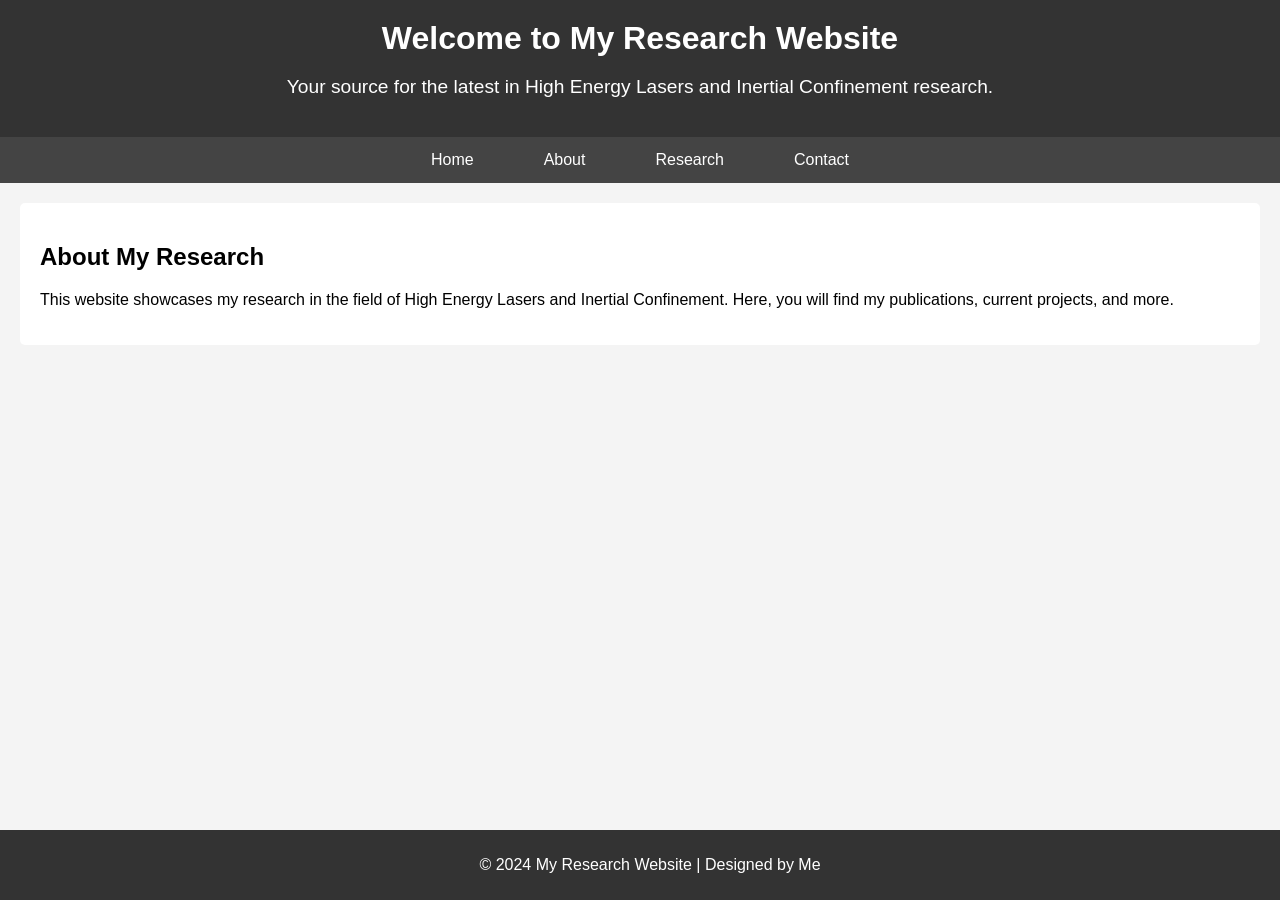
==== index.html @ 30104239 "Added styles.css - updated index.html" ====
<!DOCTYPE html>
<html lang="en">
<head>
    <meta charset="UTF-8">
    <meta name="viewport" content="width=device-width, initial-scale=1.0">
    <title>My Research Website</title>
    <link rel="stylesheet" href="styles.css">
</head>
<body>
    <header>
        <h1>Welcome to My Research Website</h1>
        <p>Your source for the latest in High Energy Lasers and Inertial Confinement research.</p>
    </header>
    
    <nav>
        <ul>
            <li><a href="#home">Home</a></li>
            <li><a href="#about">About</a></li>
            <li><a href="#research">Research</a></li>
            <li><a href="#contact">Contact</a></li>
        </ul>
    </nav>
    
    <section id="content">
        <h2>About My Research</h2>
        <p>This website showcases my research in the field of High Energy Lasers and Inertial Confinement. Here, you will find my publications, current projects, and more.</p>
    </section>
    
    <footer>
        <p>&copy; 2024 My Research Website | Designed by Me</p>
    </footer>
</body>
</html>
---- styles.css ----
/* General Styles */
body {
    font-family: Arial, sans-serif;
    margin: 0;
    padding: 0;
    background-color: #f4f4f4;
}

/* Header Styles */
header {
    background-color: #333;
    color: white;
    padding: 20px;
    text-align: center;
}

header h1 {
    margin: 0;
}

header p {
    font-size: 1.2em;
}

/* Navigation Styles */
nav {
    background-color: #444;
    overflow: hidden;
}

nav ul {
    list-style: none;
    padding: 0;
    margin: 0;
    display: flex;
    justify-content: center;
}

nav ul li {
    margin: 0 15px;
}

nav ul li a {
    color: white;
    text-decoration: none;
    padding: 14px 20px;
    display: block;
}

nav ul li a:hover {
    background-color: #555;
}

/* Content Styles */
#content {
    padding: 20px;
    margin: 20px;
    background-color: white;
    border-radius: 5px;
}

/* Footer Styles */
footer {
    background-color: #333;
    color: white;
    text-align: center;
    padding: 10px;
    position: fixed;
    width: 100%;
    bottom: 0;
}
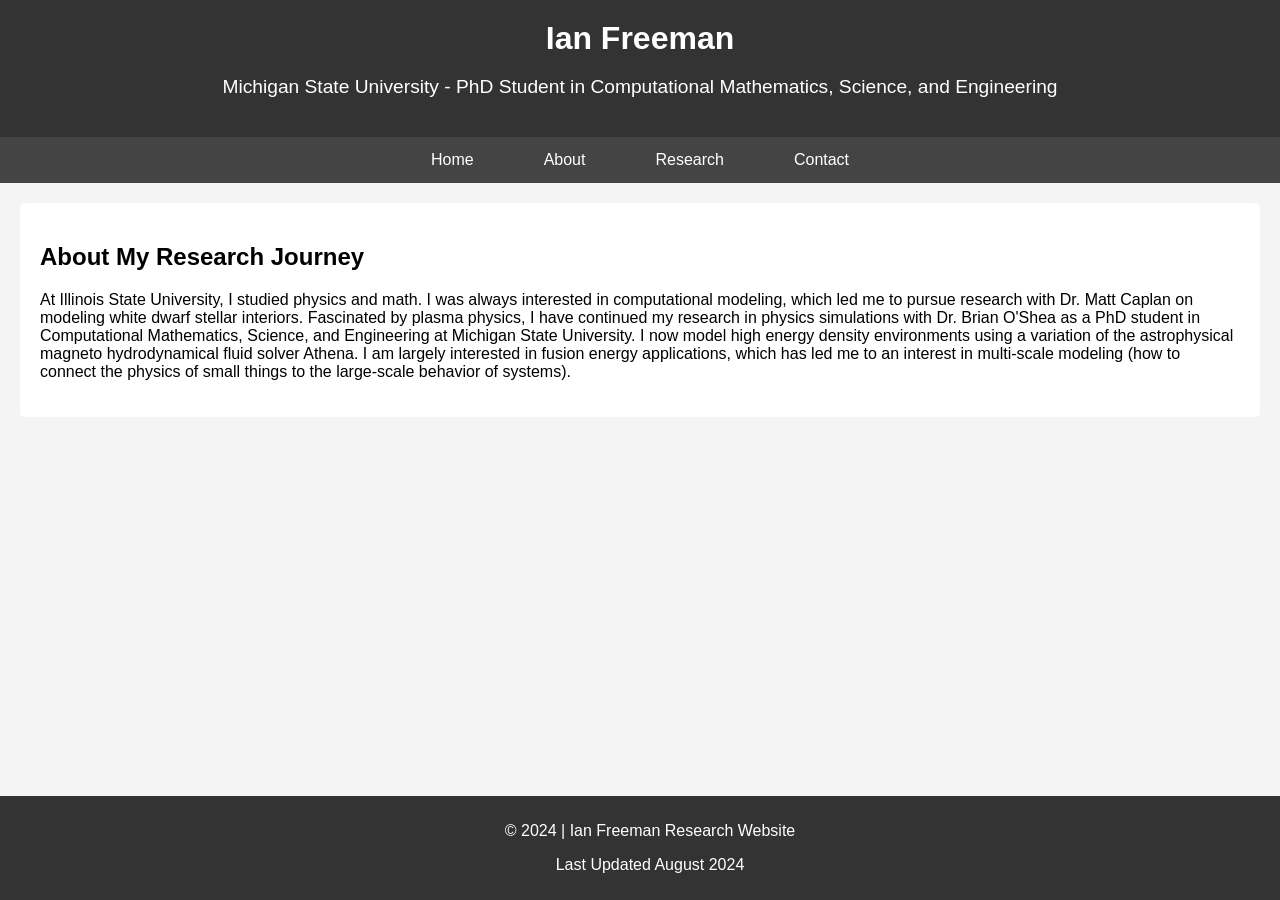
==== commit 9c19611f: "Personalized information" ====
--- a/index.html
+++ b/index.html
@@ -8,8 +8,8 @@
 </head>
 <body>
     <header>
-        <h1>Welcome to My Research Website</h1>
-        <p>Your source for the latest in High Energy Lasers and Inertial Confinement research.</p>
+        <h1>Ian Freeman</h1>
+        <p>Michigan State University - PhD Student in Computational Mathematics, Science, and Engineering</p>
     </header>
     
     <nav>
@@ -22,12 +22,20 @@
     </nav>
     
     <section id="content">
-        <h2>About My Research</h2>
-        <p>This website showcases my research in the field of High Energy Lasers and Inertial Confinement. Here, you will find my publications, current projects, and more.</p>
+        <h2>About My Research Journey</h2>
+        <p>
+            At Illinois State University, I studied physics and math. 
+            I was always interested in computational modeling, which led me to pursue research with Dr. Matt Caplan on modeling white dwarf stellar interiors.
+            Fascinated by plasma physics, I have continued my research in physics simulations with Dr. Brian O'Shea as a PhD student in Computational Mathematics, Science, and Engineering at Michigan State University.
+            I now model high energy density environments using a variation of the astrophysical magneto hydrodynamical fluid solver Athena.
+            I am largely interested in fusion energy applications, which has led me to an interest in multi-scale modeling (how to connect the physics of small things to the large-scale behavior of systems).
+        </p>
+
     </section>
     
     <footer>
-        <p>&copy; 2024 My Research Website | Designed by Me</p>
+        <p>&copy; 2024 | Ian Freeman Research Website</p>
+        <p>Last Updated August 2024</p>
     </footer>
 </body>
 </html>
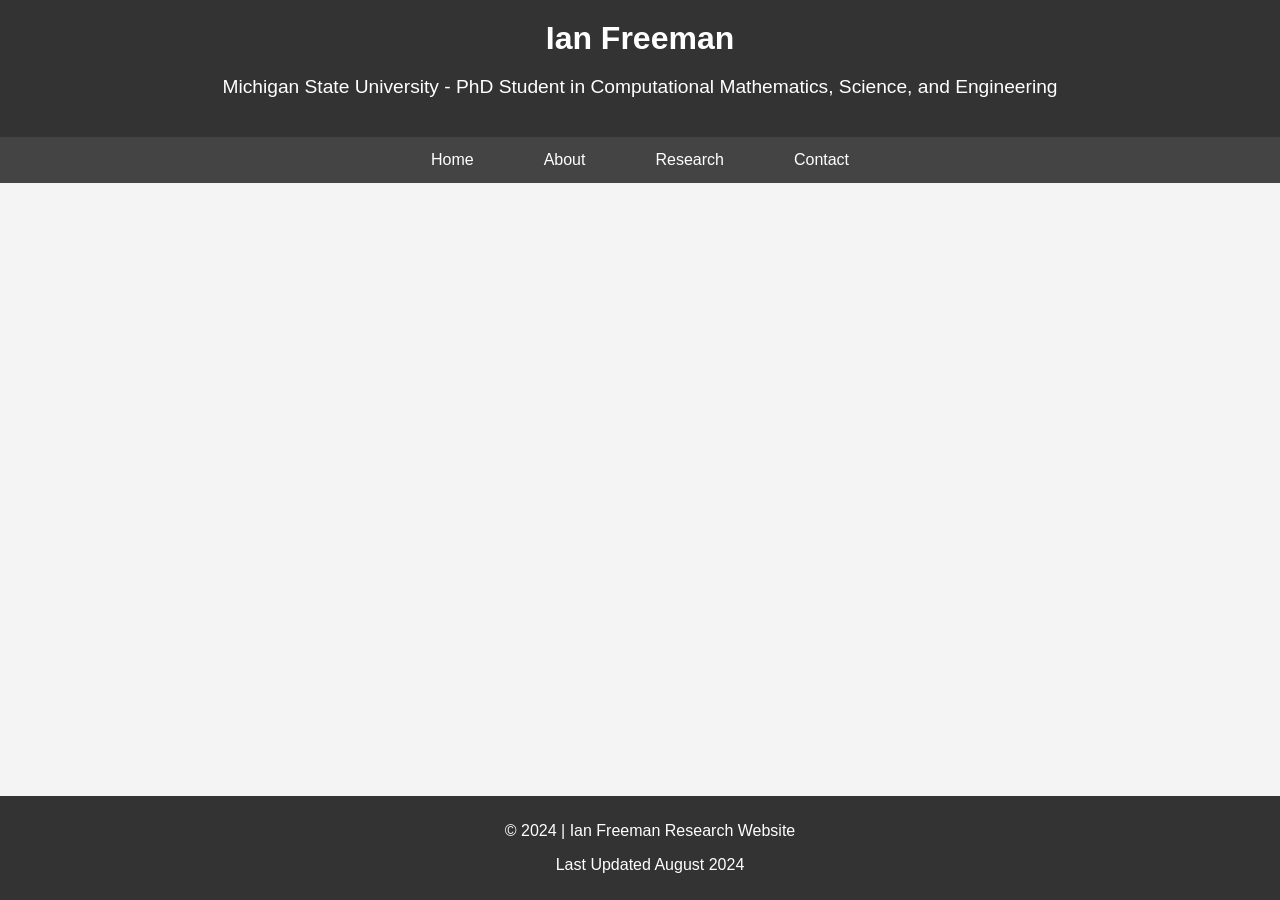
==== commit 61d51abd: "Added transitions to sections, added picture" ====
--- a/index.html
+++ b/index.html
@@ -3,8 +3,9 @@
 <head>
     <meta charset="UTF-8">
     <meta name="viewport" content="width=device-width, initial-scale=1.0">
-    <title>My Research Website</title>
+    <title>Ian Freeman's Research Website</title>
     <link rel="stylesheet" href="styles.css">
+    <script defer src="script.js"></script>
 </head>
 <body>
     <header>
@@ -14,14 +15,26 @@
     
     <nav>
         <ul>
-            <li><a href="#home">Home</a></li>
-            <li><a href="#about">About</a></li>
-            <li><a href="#research">Research</a></li>
-            <li><a href="#contact">Contact</a></li>
+            <li><a href="#home" onclick="showSection('home')">Home</a></li>
+            <li><a href="#about" onclick="showSection('about')">About</a></li>
+            <li><a href="#research" onclick="showSection('research')">Research</a></li>
+            <li><a href="#contact" onclick="showSection('contact')">Contact</a></li>
         </ul>
     </nav>
     
-    <section id="content">
+    <section id="home" class="content-section">
+        <div class="home-content">
+            <div class="home-text">
+                <h2>Welcome to My Research Website</h2>
+                <p>This is the home section where you can find the latest updates about my research and projects.</p>
+            </div>
+            <div class="home-image">
+                <img src="images/headshot.jpg" alt="Ian Freeman's Headshot">
+            </div>
+        </div>
+    </section>
+    
+    <section id="about" class="content-section" style="display:none;">
         <h2>About My Research Journey</h2>
         <p>
             At Illinois State University, I studied physics and math. 
@@ -30,7 +43,16 @@
             I now model high energy density environments using a variation of the astrophysical magneto hydrodynamical fluid solver Athena.
             I am largely interested in fusion energy applications, which has led me to an interest in multi-scale modeling (how to connect the physics of small things to the large-scale behavior of systems).
         </p>
-
+    </section>
+    
+    <section id="research" class="content-section" style="display:none;">
+        <h2>Current Research</h2>
+        <p>Here you can find detailed information about my current research projects, publications, and more.</p>
+    </section>
+    
+    <section id="contact" class="content-section" style="display:none;">
+        <h2>Contact Information</h2>
+        <p>If you would like to get in touch with me, please reach out via email at <a href="mailto:ian.freeman@example.com">ian.freeman@example.com</a>.</p>
     </section>
     
     <footer>
--- a/styles.css
+++ b/styles.css
@@ -69,3 +69,33 @@
     width: 100%;
     bottom: 0;
 }
+
+/* Home section content layout */
+.home-content {
+    display: flex;
+    align-items: center;
+    justify-content: space-between;
+}
+
+/* Text on the left */
+.home-text {
+    flex: 1;
+    padding-right: 20px;
+}
+
+/* Image on the right */
+.home-image img {
+    max-width: 200px;
+    border-radius: 50%;
+    box-shadow: 0px 0px 10px rgba(0, 0, 0, 0.1);
+}
+
+/* Section transitions */
+.content-section {
+    transition: opacity 0.5s ease-in-out;
+    opacity: 0;
+}
+
+.content-section[style*="display: block;"] {
+    opacity: 1;
+}
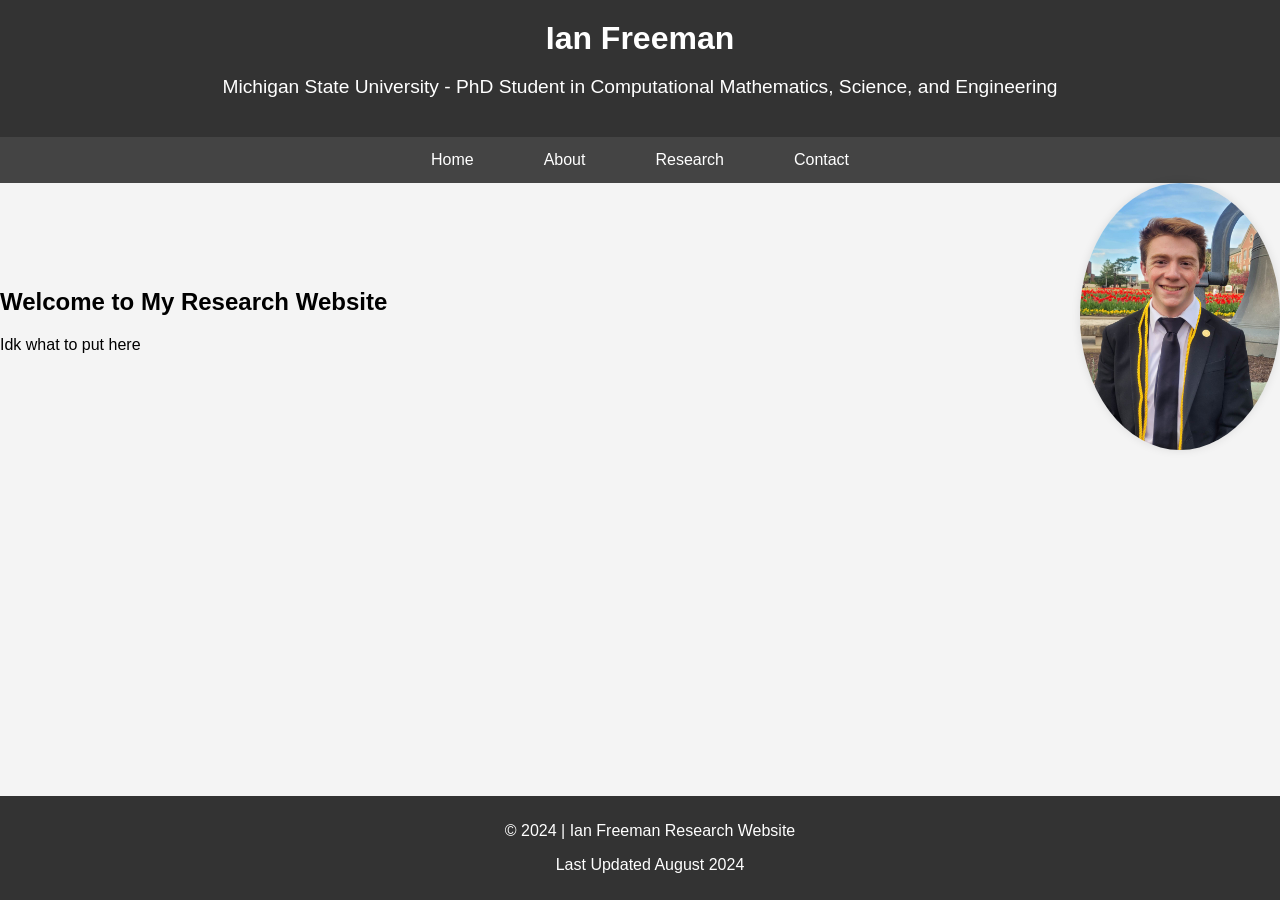
==== commit 5c7b74bc: "Rephrased some poor wording" ====
--- a/index.html
+++ b/index.html
@@ -26,7 +26,7 @@
         <div class="home-content">
             <div class="home-text">
                 <h2>Welcome to My Research Website</h2>
-                <p>This is the home section where you can find the latest updates about my research and projects.</p>
+                <p>Idk what to put here</p>
             </div>
             <div class="home-image">
                 <img src="images/headshot.jpg" alt="Ian Freeman's Headshot">
@@ -47,12 +47,12 @@
     
     <section id="research" class="content-section" style="display:none;">
         <h2>Current Research</h2>
-        <p>Here you can find detailed information about my current research projects, publications, and more.</p>
+        <p>Fill out with info about Magnetic reconnection and/or mhd stuff.</p>
     </section>
     
     <section id="contact" class="content-section" style="display:none;">
         <h2>Contact Information</h2>
-        <p>If you would like to get in touch with me, please reach out via email at <a href="mailto:ian.freeman@example.com">ian.freeman@example.com</a>.</p>
+        <p>If you would like to get in touch with me, please reach out via email at <a href="mailto:freem386@msu.edu">freem386@msu.edu</a>.</p>
     </section>
     
     <footer>
--- a/styles.css
+++ b/styles.css
@@ -84,7 +84,7 @@
 }
 
 /* Image on the right */
-.home-image img {
+.home-content .home-image img {
     max-width: 200px;
     border-radius: 50%;
     box-shadow: 0px 0px 10px rgba(0, 0, 0, 0.1);
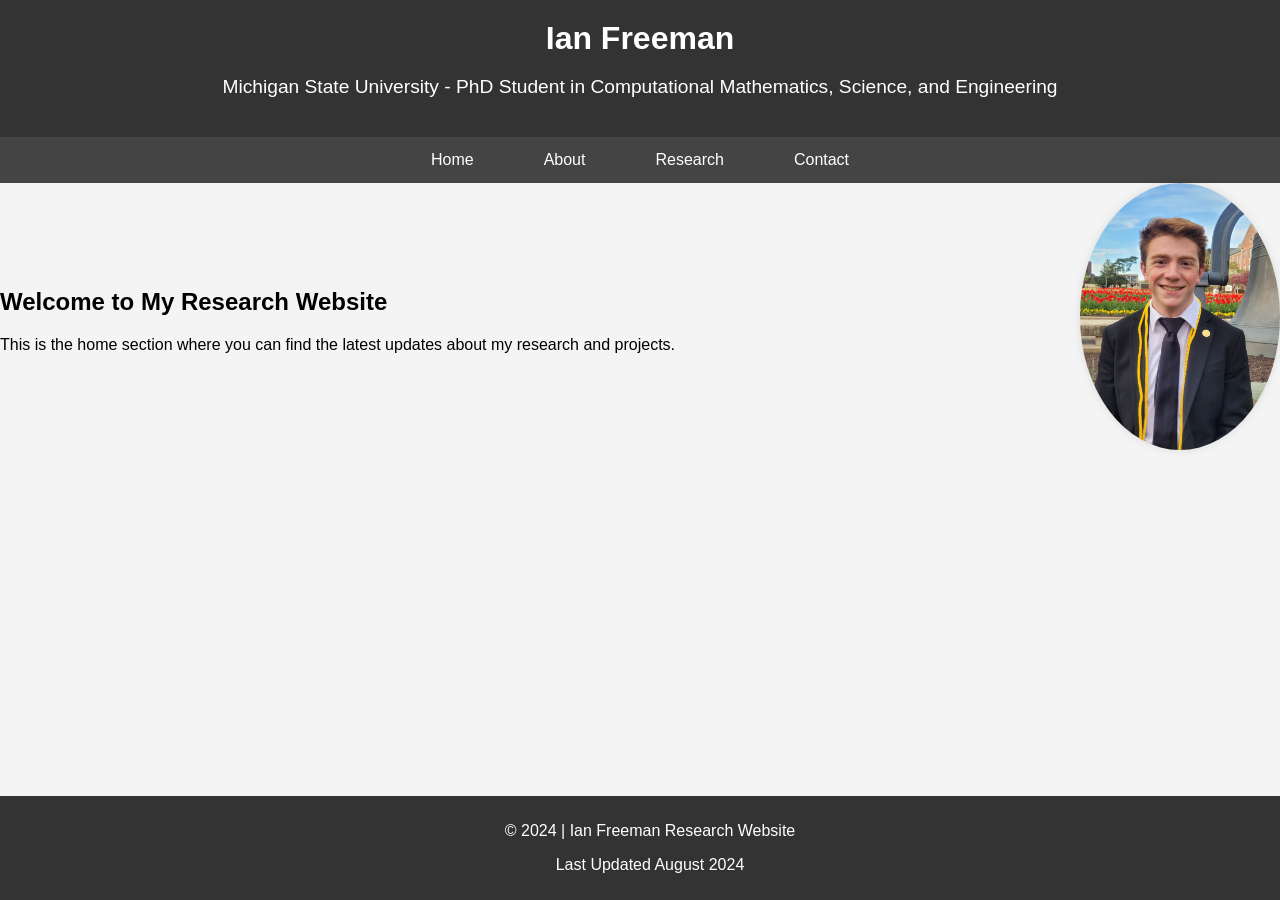
==== commit 7b44044d: "Modified to include padding on edges" ====
--- a/index.html
+++ b/index.html
@@ -8,53 +8,55 @@
     <script defer src="script.js"></script>
 </head>
 <body>
-    <header>
-        <h1>Ian Freeman</h1>
-        <p>Michigan State University - PhD Student in Computational Mathematics, Science, and Engineering</p>
-    </header>
-    
-    <nav>
-        <ul>
-            <li><a href="#home" onclick="showSection('home')">Home</a></li>
-            <li><a href="#about" onclick="showSection('about')">About</a></li>
-            <li><a href="#research" onclick="showSection('research')">Research</a></li>
-            <li><a href="#contact" onclick="showSection('contact')">Contact</a></li>
-        </ul>
-    </nav>
-    
-    <section id="home" class="content-section">
-        <div class="home-content">
-            <div class="home-text">
-                <h2>Welcome to My Research Website</h2>
-                <p>Idk what to put here</p>
+    <div class="main-content">
+        <header>
+            <h1>Ian Freeman</h1>
+            <p>Michigan State University - PhD Student in Computational Mathematics, Science, and Engineering</p>
+        </header>
+        
+        <nav>
+            <ul>
+                <li><a href="#home" onclick="showSection('home')">Home</a></li>
+                <li><a href="#about" onclick="showSection('about')">About</a></li>
+                <li><a href="#research" onclick="showSection('research')">Research</a></li>
+                <li><a href="#contact" onclick="showSection('contact')">Contact</a></li>
+            </ul>
+        </nav>
+        
+        <section id="home" class="content-section">
+            <div class="home-content">
+                <div class="home-text">
+                    <h2>Welcome to My Research Website</h2>
+                    <p>This is the home section where you can find the latest updates about my research and projects.</p>
+                </div>
+                <div class="home-image">
+                    <img src="images/headshot.jpg" alt="Ian Freeman's Headshot">
+                </div>
             </div>
-            <div class="home-image">
-                <img src="images/headshot.jpg" alt="Ian Freeman's Headshot">
-            </div>
-        </div>
-    </section>
-    
-    <section id="about" class="content-section" style="display:none;">
-        <h2>About My Research Journey</h2>
-        <p>
-            At Illinois State University, I studied physics and math. 
-            I was always interested in computational modeling, which led me to pursue research with Dr. Matt Caplan on modeling white dwarf stellar interiors.
-            Fascinated by plasma physics, I have continued my research in physics simulations with Dr. Brian O'Shea as a PhD student in Computational Mathematics, Science, and Engineering at Michigan State University.
-            I now model high energy density environments using a variation of the astrophysical magneto hydrodynamical fluid solver Athena.
-            I am largely interested in fusion energy applications, which has led me to an interest in multi-scale modeling (how to connect the physics of small things to the large-scale behavior of systems).
-        </p>
-    </section>
-    
-    <section id="research" class="content-section" style="display:none;">
-        <h2>Current Research</h2>
-        <p>Fill out with info about Magnetic reconnection and/or mhd stuff.</p>
-    </section>
-    
-    <section id="contact" class="content-section" style="display:none;">
-        <h2>Contact Information</h2>
-        <p>If you would like to get in touch with me, please reach out via email at <a href="mailto:freem386@msu.edu">freem386@msu.edu</a>.</p>
-    </section>
-    
+        </section>
+        
+        <section id="about" class="content-section" style="display:none;">
+            <h2>About My Research Journey</h2>
+            <p>
+                At Illinois State University, I studied physics and math. 
+                I was always interested in computational modeling, which led me to pursue research with Dr. Matt Caplan on modeling white dwarf stellar interiors.
+                Fascinated by plasma physics, I have continued my research in physics simulations with Dr. Brian O'Shea as a PhD student in Computational Mathematics, Science, and Engineering at Michigan State University.
+                I now model high energy density environments using a variation of the astrophysical magneto hydrodynamical fluid solver Athena.
+                I am largely interested in fusion energy applications, which has led me to an interest in multi-scale modeling (how to connect the physics of small things to the large-scale behavior of systems).
+            </p>
+        </section>
+        
+        <section id="research" class="content-section" style="display:none;">
+            <h2>Current Research</h2>
+            <p>Here you can find detailed information about my current research projects, publications, and more.</p>
+        </section>
+        
+        <section id="contact" class="content-section" style="display:none;">
+            <h2>Contact Information</h2>
+            <p>If you would like to get in touch with me, please reach out via email at <a href="mailto:ian.freeman@example.com">ian.freeman@example.com</a>.</p>
+        </section>
+    </div>
+
     <footer>
         <p>&copy; 2024 | Ian Freeman Research Website</p>
         <p>Last Updated August 2024</p>
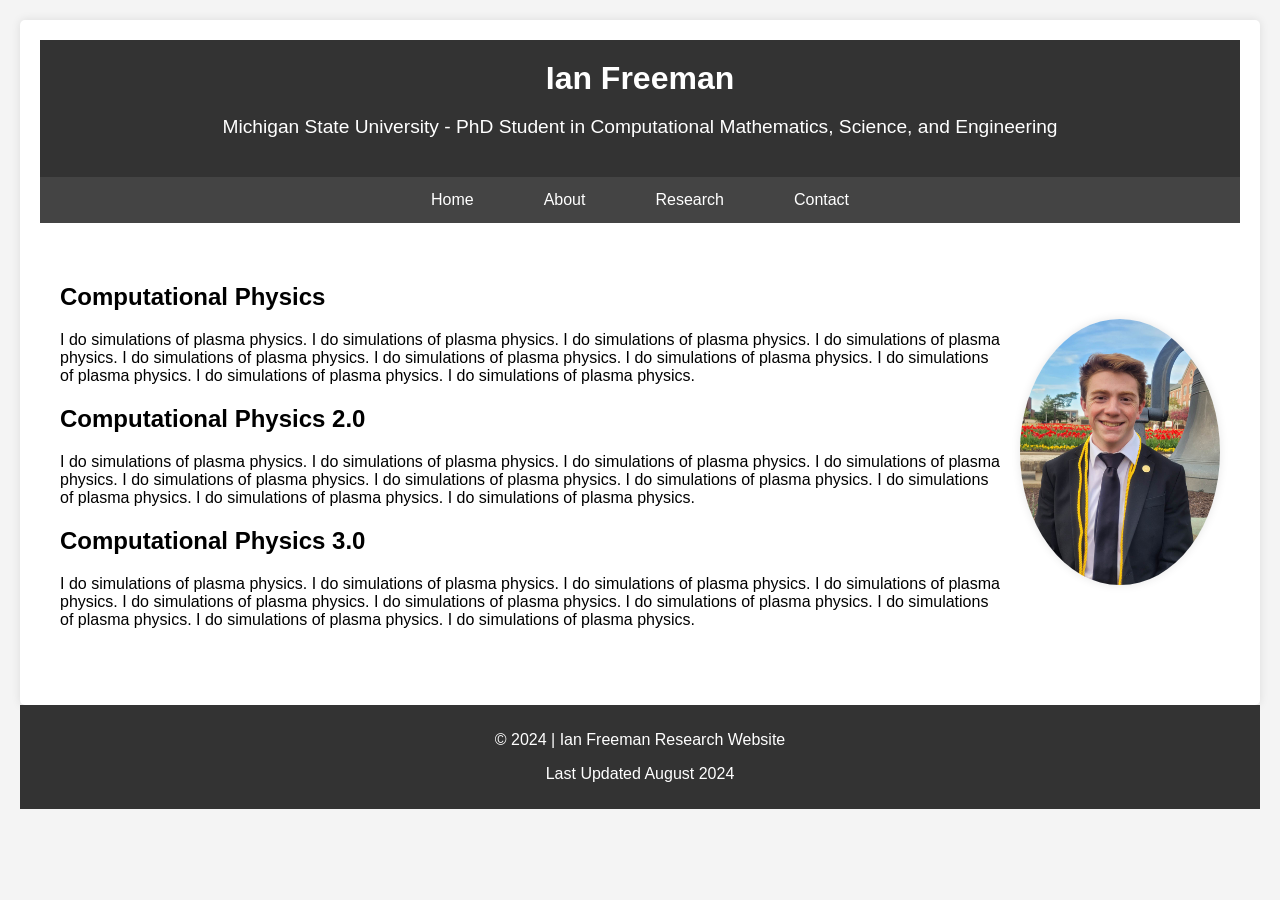
==== commit 53967146: "Testing different sections on home page" ====
--- a/index.html
+++ b/index.html
@@ -26,8 +26,12 @@
         <section id="home" class="content-section">
             <div class="home-content">
                 <div class="home-text">
-                    <h2>Welcome to My Research Website</h2>
-                    <p>This is the home section where you can find the latest updates about my research and projects.</p>
+                    <h2>Computational Physics</h2>
+                    <p>I do simulations of plasma physics. I do simulations of plasma physics. I do simulations of plasma physics. I do simulations of plasma physics. I do simulations of plasma physics. I do simulations of plasma physics. I do simulations of plasma physics. I do simulations of plasma physics. I do simulations of plasma physics. I do simulations of plasma physics.</p>
+                    <h2>Computational Physics 2.0</h2>
+                    <p>I do simulations of plasma physics. I do simulations of plasma physics. I do simulations of plasma physics. I do simulations of plasma physics. I do simulations of plasma physics. I do simulations of plasma physics. I do simulations of plasma physics. I do simulations of plasma physics. I do simulations of plasma physics. I do simulations of plasma physics.</p>
+                    <h2>Computational Physics 3.0</h2>
+                    <p>I do simulations of plasma physics. I do simulations of plasma physics. I do simulations of plasma physics. I do simulations of plasma physics. I do simulations of plasma physics. I do simulations of plasma physics. I do simulations of plasma physics. I do simulations of plasma physics. I do simulations of plasma physics. I do simulations of plasma physics.</p>
                 </div>
                 <div class="home-image">
                     <img src="images/headshot.jpg" alt="Ian Freeman's Headshot">
--- a/styles.css
+++ b/styles.css
@@ -2,8 +2,16 @@
 body {
     font-family: Arial, sans-serif;
     margin: 0;
-    padding: 0;
+    padding: 20px; /* Add padding around the edges */
     background-color: #f4f4f4;
+}
+
+/* Main Content Wrapper */
+.main-content {
+    padding: 20px; /* Additional padding inside the main content */
+    background-color: #fff;
+    border-radius: 5px;
+    box-shadow: 0 0 10px rgba(0, 0, 0, 0.1);
 }
 
 /* Header Styles */
@@ -52,22 +60,10 @@
 }
 
 /* Content Styles */
-#content {
+.content-section {
     padding: 20px;
-    margin: 20px;
-    background-color: white;
+    margin: 20px 0;
     border-radius: 5px;
-}
-
-/* Footer Styles */
-footer {
-    background-color: #333;
-    color: white;
-    text-align: center;
-    padding: 10px;
-    position: fixed;
-    width: 100%;
-    bottom: 0;
 }
 
 /* Home section content layout */
@@ -90,6 +86,17 @@
     box-shadow: 0px 0px 10px rgba(0, 0, 0, 0.1);
 }
 
+/* Footer Styles */
+footer {
+    background-color: #333;
+    color: white;
+    text-align: center;
+    padding: 10px;
+    width: auto;
+    bottom: 0;
+    position: static;
+}
+
 /* Section transitions */
 .content-section {
     transition: opacity 0.5s ease-in-out;
@@ -98,4 +105,4 @@
 
 .content-section[style*="display: block;"] {
     opacity: 1;
-}+}
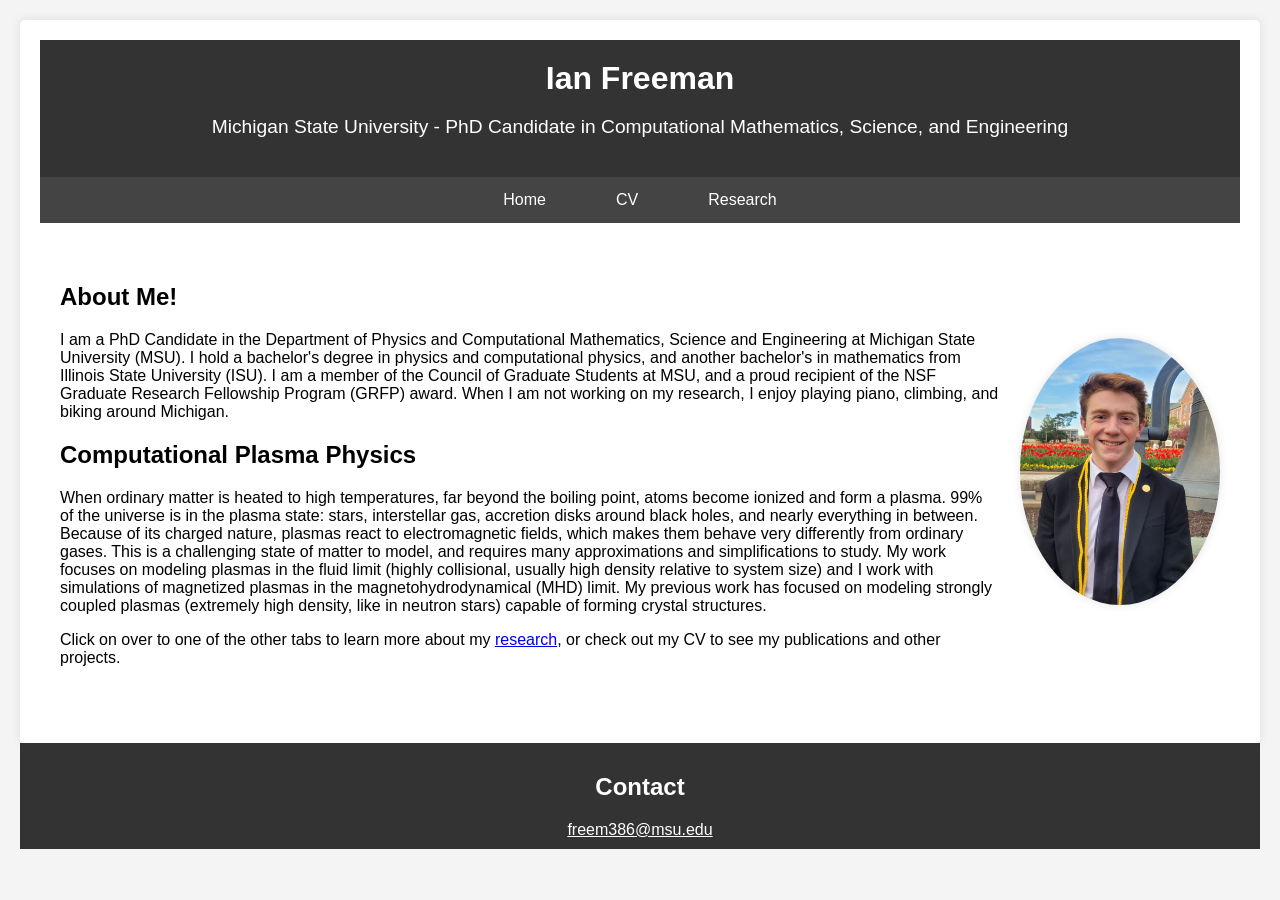
==== commit ea1d9983: "Updating for 2026" ====
--- a/index.html
+++ b/index.html
@@ -11,27 +11,21 @@
     <div class="main-content">
         <header>
             <h1>Ian Freeman</h1>
-            <p>Michigan State University - PhD Student in Computational Mathematics, Science, and Engineering</p>
+            <p>Michigan State University - PhD Candidate in Computational Mathematics, Science, and Engineering</p>
         </header>
         
         <nav>
             <ul>
-                <li><a href="#home" onclick="showSection('home')">Home</a></li>
-                <li><a href="#about" onclick="showSection('about')">About</a></li>
-                <li><a href="#research" onclick="showSection('research')">Research</a></li>
-                <li><a href="#contact" onclick="showSection('contact')">Contact</a></li>
+                <li><a href="#home">Home</a></li>
+                <li><a href="documents/Ian_Freeman_CV.pdf" target="_blank" rel="noopener">CV</a></li>
+                <li><a href="#research">Research</a></li>
             </ul>
         </nav>
         
         <section id="home" class="content-section">
             <div class="home-content">
                 <div class="home-text">
-                    <h2>Computational Physics</h2>
-                    <p>I do simulations of plasma physics. I do simulations of plasma physics. I do simulations of plasma physics. I do simulations of plasma physics. I do simulations of plasma physics. I do simulations of plasma physics. I do simulations of plasma physics. I do simulations of plasma physics. I do simulations of plasma physics. I do simulations of plasma physics.</p>
-                    <h2>Computational Physics 2.0</h2>
-                    <p>I do simulations of plasma physics. I do simulations of plasma physics. I do simulations of plasma physics. I do simulations of plasma physics. I do simulations of plasma physics. I do simulations of plasma physics. I do simulations of plasma physics. I do simulations of plasma physics. I do simulations of plasma physics. I do simulations of plasma physics.</p>
-                    <h2>Computational Physics 3.0</h2>
-                    <p>I do simulations of plasma physics. I do simulations of plasma physics. I do simulations of plasma physics. I do simulations of plasma physics. I do simulations of plasma physics. I do simulations of plasma physics. I do simulations of plasma physics. I do simulations of plasma physics. I do simulations of plasma physics. I do simulations of plasma physics.</p>
+                    <div id="home-copy">Loading research updates&hellip;</div>
                 </div>
                 <div class="home-image">
                     <img src="images/headshot.jpg" alt="Ian Freeman's Headshot">
@@ -39,31 +33,14 @@
             </div>
         </section>
         
-        <section id="about" class="content-section" style="display:none;">
-            <h2>About My Research Journey</h2>
-            <p>
-                At Illinois State University, I studied physics and math. 
-                I was always interested in computational modeling, which led me to pursue research with Dr. Matt Caplan on modeling white dwarf stellar interiors.
-                Fascinated by plasma physics, I have continued my research in physics simulations with Dr. Brian O'Shea as a PhD student in Computational Mathematics, Science, and Engineering at Michigan State University.
-                I now model high energy density environments using a variation of the astrophysical magneto hydrodynamical fluid solver Athena.
-                I am largely interested in fusion energy applications, which has led me to an interest in multi-scale modeling (how to connect the physics of small things to the large-scale behavior of systems).
-            </p>
-        </section>
-        
-        <section id="research" class="content-section" style="display:none;">
-            <h2>Current Research</h2>
-            <p>Here you can find detailed information about my current research projects, publications, and more.</p>
-        </section>
-        
-        <section id="contact" class="content-section" style="display:none;">
-            <h2>Contact Information</h2>
-            <p>If you would like to get in touch with me, please reach out via email at <a href="mailto:ian.freeman@example.com">ian.freeman@example.com</a>.</p>
+        <section id="research" class="content-section" hidden>
+            <div id="research-copy">Loading research&hellip;</div>
         </section>
     </div>
 
     <footer>
-        <p>&copy; 2024 | Ian Freeman Research Website</p>
-        <p>Last Updated August 2024</p>
+        <h2>Contact</h2>
+        <a href="mailto:freem386@msu.edu">freem386@msu.edu</a>
     </footer>
 </body>
 </html>
--- a/styles.css
+++ b/styles.css
@@ -97,12 +97,11 @@
     position: static;
 }
 
-/* Section transitions */
-.content-section {
-    transition: opacity 0.5s ease-in-out;
-    opacity: 0;
+footer a { color: inherit; }
+.movies { display: grid; grid-template-columns: repeat(2, minmax(0, 1fr)); gap: 1rem; }
+.movies figure { margin: 0; }
+.movies video { width: 100%; }
+@media (max-width: 650px) {
+    .movies { grid-template-columns: 1fr; }
+    .home-content { flex-direction: column; }
 }
-
-.content-section[style*="display: block;"] {
-    opacity: 1;
-}
